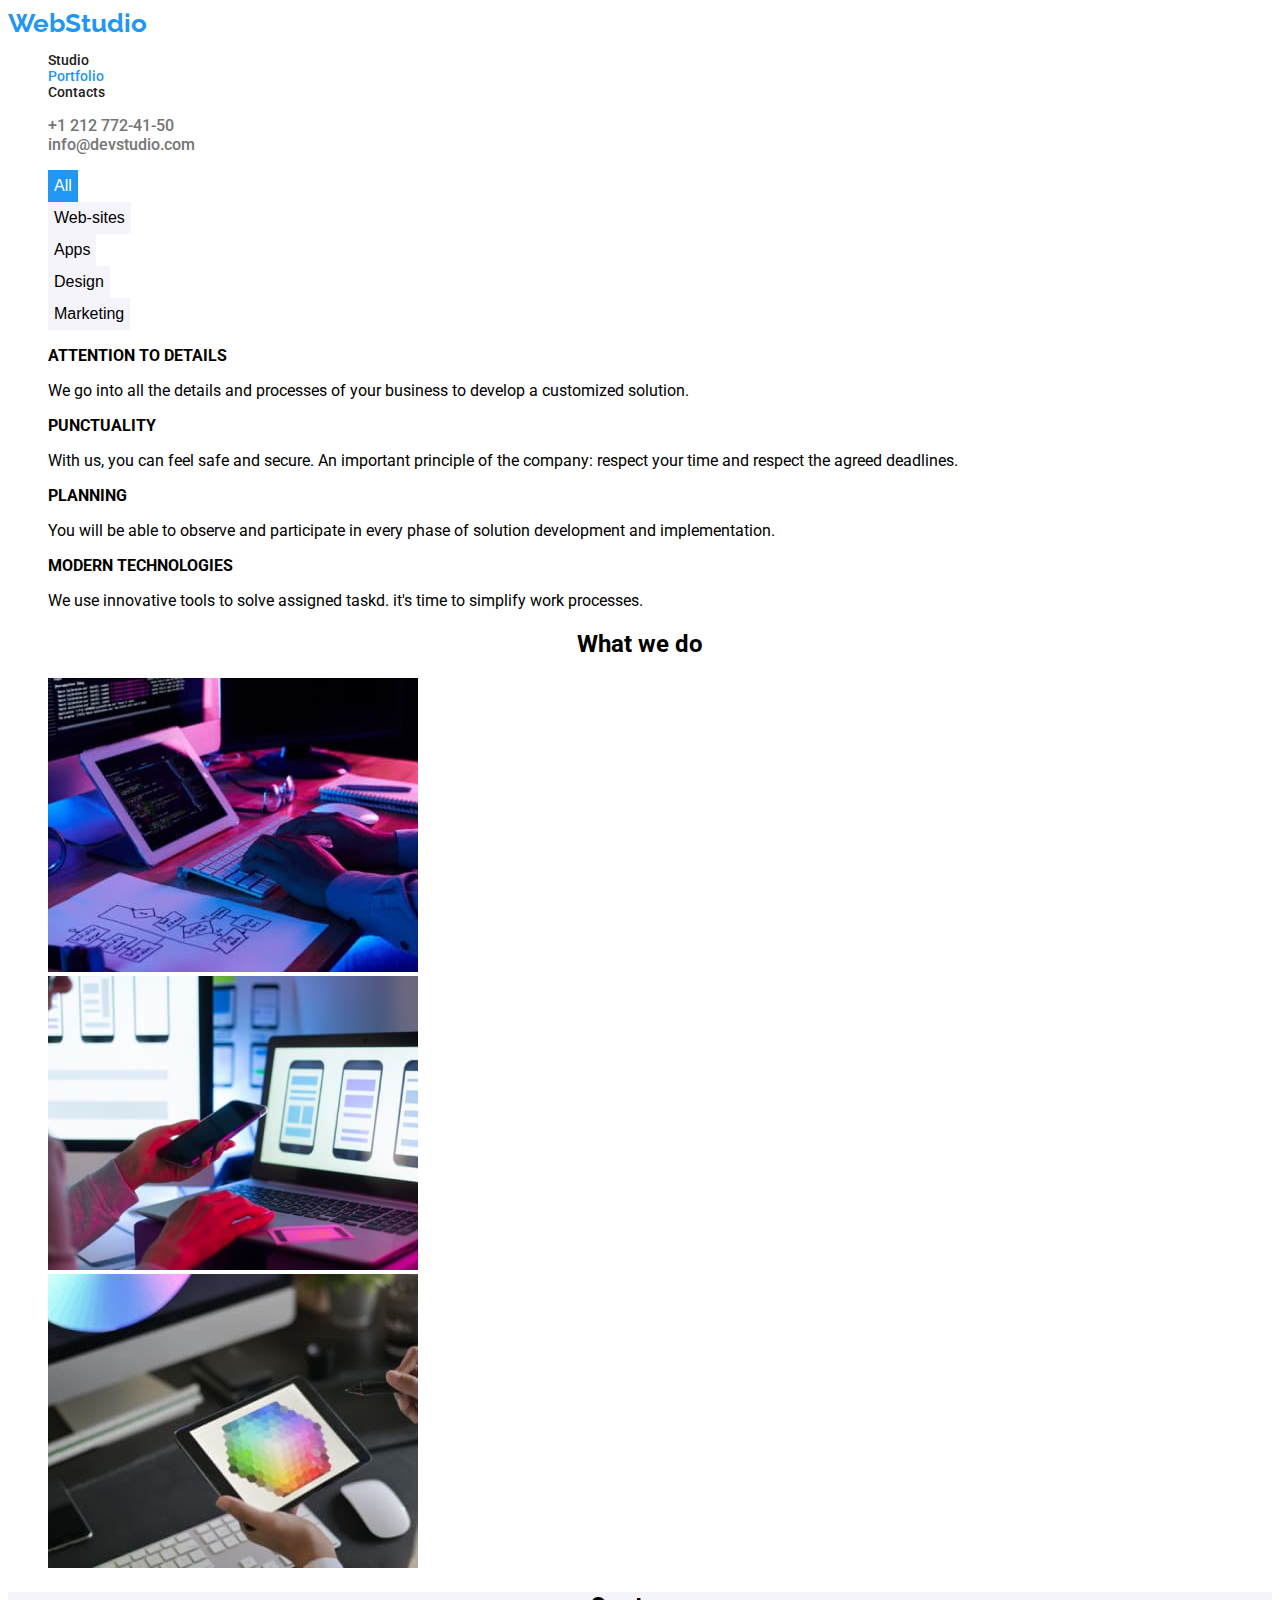
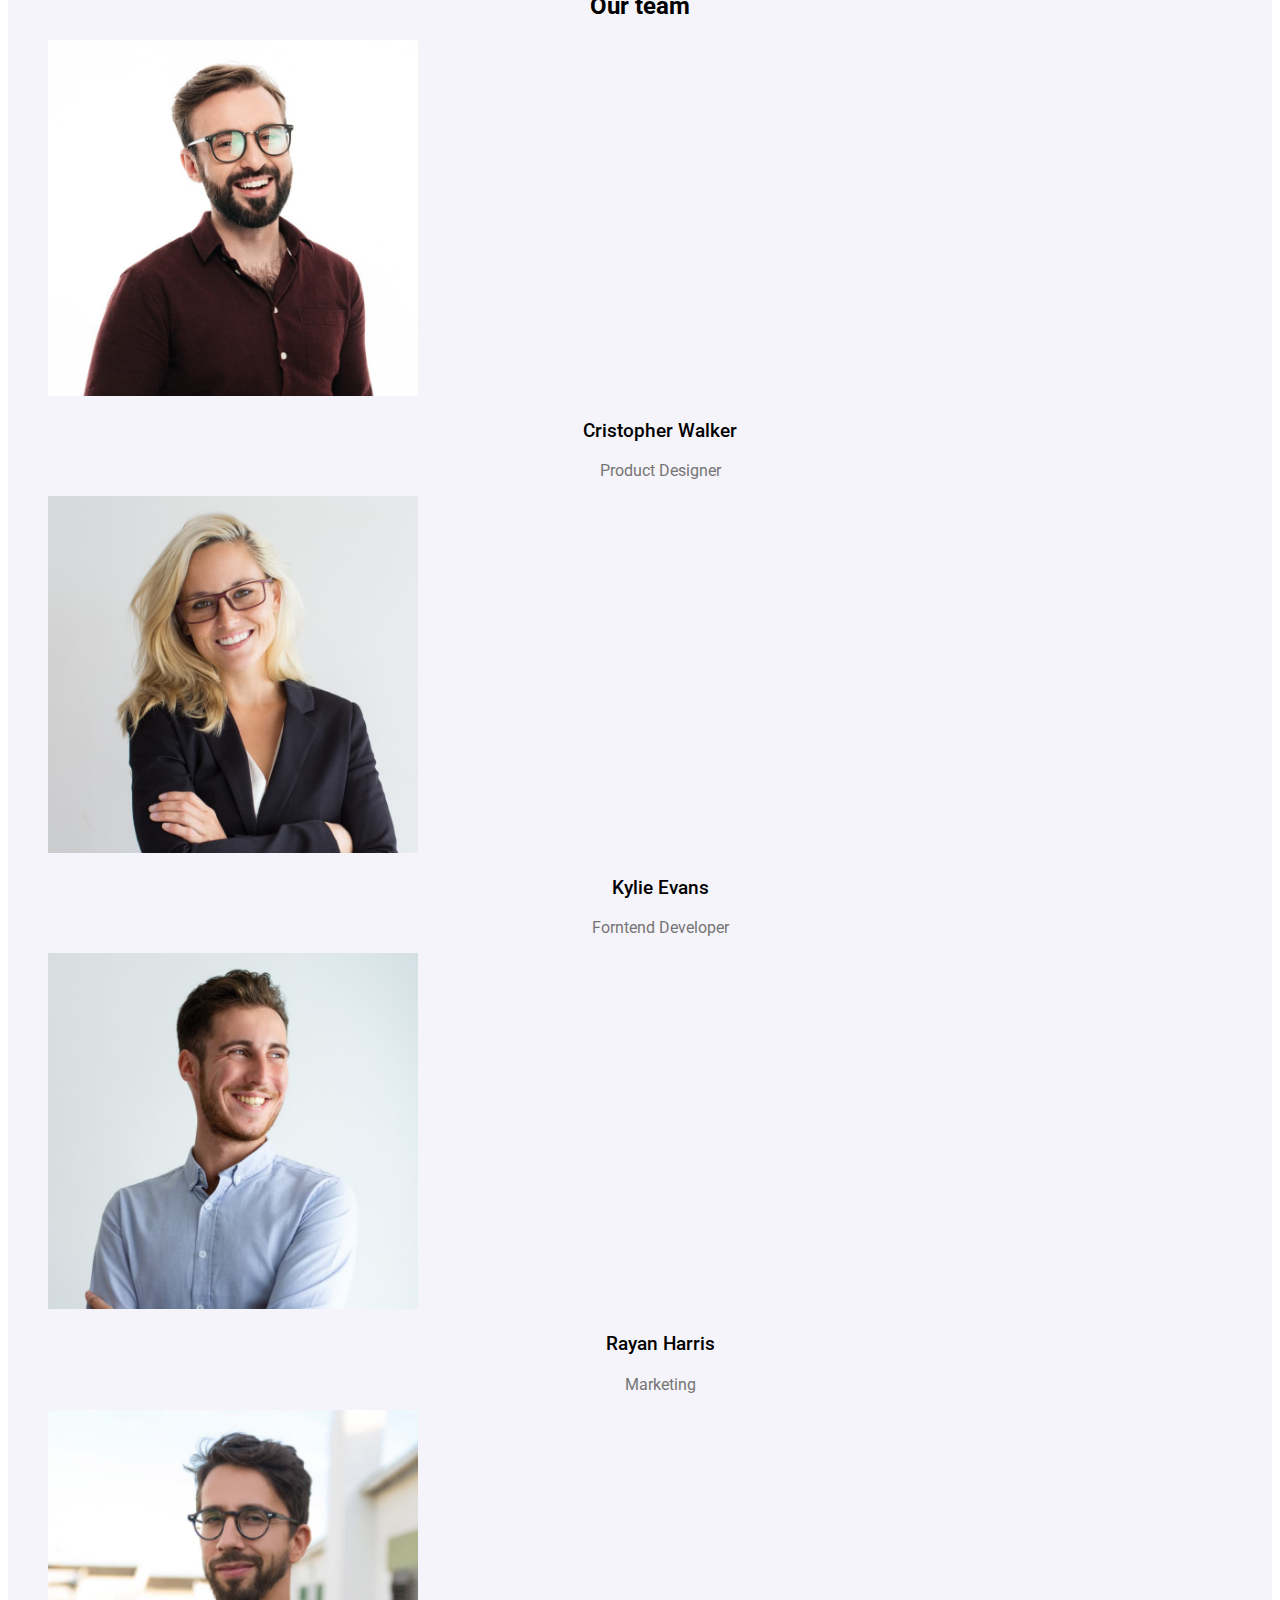
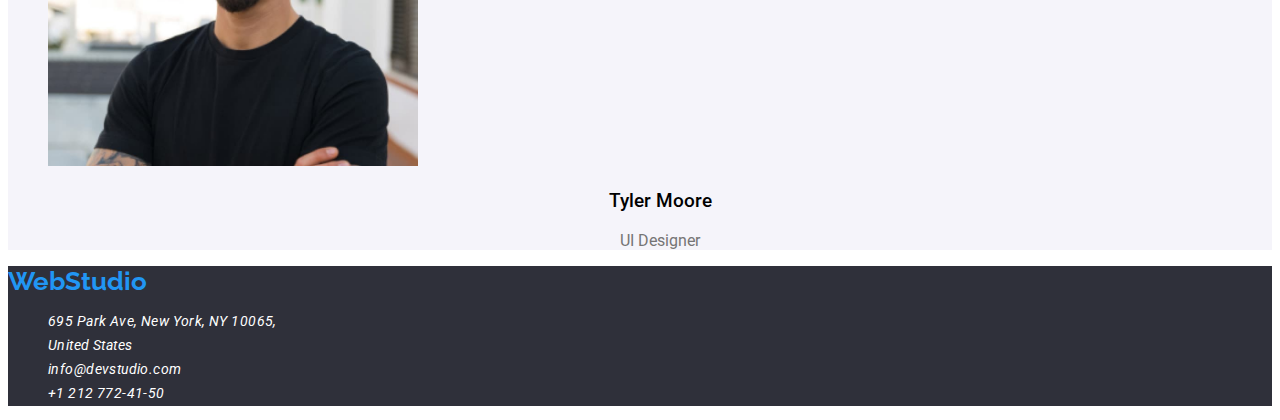
==== portfolio.html @ d8937abc "css updates" ====
<!DOCTYPE html>
<html lang="en">
  <head>
    <meta charset="UTF-8" />
    <meta http-equiv="X-UA-Compatible" content="IE=edge" />
    <meta name="viewport" content="width=device-width, initial-scale=1.0" />
    <meta name="description" content="Module1- HomeWork 1- WebStudio" />
    <link href="https://fonts.googleapis.com/css2?family=Roboto:wght@400;500;700;900&display=swap" rel="stylesheet">
    <link href="https://fonts.googleapis.com/css2?family=Raleway:wght@700&display=swap" rel="stylesheet">
    <link href="./css//styles.css" rel="stylesheet">
    <title>WebStudio - Portfolio</title>
  </head>
  <body>
    <!-- Page header -->
    <header class="header">
      <a href="/" class="logo">WebStudio</a>

      <nav class="navbar">
        <!-- Navigation to other pages -->
        <ul class="nav-list">
          <li class="list-item"><a href="/" class="link ">Studio</a></li>
          <li class="list-item"><a href="/portfolio.html" class="link active" target="_blank">Portfolio</a></li>
          <li class="list-item"><a href="/Contacts" class="link" target="_blank" >Contacts</a></li>
        </ul>
      </nav>
      <ul class="contact-list">
        <li>
          <!-- Link to phone number -->
          <a href="tel:+12127724150">+1 212 772-41-50</a>
        </li>

        <li>
          <!-- Link to email address  -->
          <a href="mailto:info@devstudio.com">info@devstudio.com</a>
        </li>
      </ul>
    </header>
    <div class="portfolio-filter ">
      <ul>
      <li>
      <button type="button" class="btn active">All</button>
      </li>
      <li>
        <button type="button" class="btn ">Web-sites</button>
        </li>
      <li>
        <button type="button" class="btn ">Apps</button>
        </li>
      <li>
        <button type="button" class="btn ">Design</button>
        </li>
      <li>
        <button type="button" class="btn ">Marketing</button>
        </li>
      </ul>
    </div>
    <section >
      <ul>
        <li>
          <b>ATTENTION TO DETAILS</b>
          <p>
            We go into all the details and processes of your business to develop
            a customized solution.
          </p>
        </li>
        <li>
          <b>PUNCTUALITY</b>
          <p>
            With us, you can feel safe and secure. An important principle of the
            company: respect your time and respect the agreed deadlines.
          </p>
        </li>
        <li>
          <b>PLANNING</b>
          <p>
            You will be able to observe and participate in every phase of
            solution development and implementation.
          </p>
        </li>
        <li>
          <b>MODERN TECHNOLOGIES</b>
          <p>
            We use innovative tools to solve assigned taskd. it's time to
            simplify work processes.
          </p>
        </li>
      </ul>
    </section>
    <section class="about">
      <h2>What we do</h2>
      <ul>
        <li>
          <img
            src="images/about/about3.jpg"
            alt="Typing on a keyboard"
            width="370"
          />
        </li>
        <li>
          <img
            src="images/about/about1.jpg"
            alt="Typing on a keyboard and holding a phone"
            width="370"
          />
        </li>
        <li>
          <img
            src="images/about/about2.jpg"
            alt="holding an ipad and picking color "
            width="370"
          />
        </li>
      </ul>
    </section>
    <section class="about team">
      <h2>Our team</h2>
      <ul>
        <li>
          <a href="#">
            <img
              src="images/team/team3.jpg"
              alt="Team member male"
              width="370"
            />
          </a>
          <div class="team-info">
            <p class="name">Cristopher Walker</p>
            <p class="job">Product Designer</p>
          </div>
          
        </li>
        <li>
          <a href="#">
            <img
              src="images/team/team1.jpg"
              alt="Team member Female"
              width="370"
            />
          </a>
          <div class="team-info">
            <p class="name">Kylie Evans</p>
            <p class="job">Forntend Developer</p>
          </div>
        </li>
        <li>
          <a href="#">
            <img
              src="images/team/team4.jpg"
              alt="Team member Male"
              width="370"
            />
          </a>
          <div class="team-info">
            <p class="name">Rayan Harris</p>
            <p class="job">Marketing</p>
          </div>
        </li>
        <li>
          <a href="#">
            <img
              src="images/team/team2.jpg"
              alt="Team member Male"
              width="370"
            />
          </a>
          <div class="team-info">
            <p class="name">Tyler Moore</p>
            <p class="job">UI Designer</p>
          </div>
        </li>
      </ul>
    </section>
    <!-- Page footer -->
    <footer class="footer">
      <a href="/" class="logo"> WebStudio</a>
      <address class="address">
        <ul>
          <li>
            <a href="#">
              695 Park Ave, New York, NY 10065, <br />
              United States <br
            /></a>
          </li>
          <li>
            <a href="mailto:info@devstudio.com">info@devstudio.com</a>
          </li>
          <li>
            <a href="tel:+12127724150">+1 212 772-41-50</a>
          </li>
        </ul>
      </address>
    </footer>
  </body>
</html>
---- css/styles.css ----
/* Variables  */
:root {
  --brand-color: #2196f3;
  --brand-background-color: #2f303a;
  --brand-background-sub-color: #f5f4fa;
  --brand-text-color: #212121;
  --brand-sub-color: #757575;
}
/* Body Css */
body {
  font-family: "Roboto", sans-serif;
}
a {
  text-decoration: none;
  color: inherit;
}
ul {
  list-style-type: none;
}
/* Header Css */
.nav-list {
  font-weight: 500;
  font-size: 14px;
  line-height: 16px;
  color: var(--brand-text-color);
}

.list-item .link.active {
  color: var(--brand-color);
}
.contact-list {
  font-weight: 500;
  color: var(--brand-sub-color);
}
a:hover,
a:focus {
  color: var(--brand-color);
}
button:hover,
button:focus {
  color: var(--brand-background-color);
}
/* Buttons Css */
button {
  cursor: pointer;
  border: none;
}

.logo {
  font-family: "Raleway";
  font-weight: 700;
  font-size: 26px;
  color: var(--brand-color);
}

/* Introduction Css */
.introduction {
  background-color: var(--brand-background-color);
}
.title {
  font-weight: 900;
  font-size: 44px;
  line-height: 136%;
  text-align: center;
  letter-spacing: 0.06em;
  text-transform: uppercase;
  color: #ffffff;
}
.btn {
  font-size: 16px;
  line-height: 30px;
}
.btn-primary {
  /* border-color: var(--brand-color); */
  background: var(--brand-color);
  color: #ffffff;
  font-weight: 700;
}
.btn.active{
    background-color: var(--brand-color);
    color: #ffffff;
}

/* About css */
.about h2,
.about .team-info {
  text-align: center;
}

.team-info .name {
  font-weight: 500;
  font-size: 1.2em;
}
.team-info .job {
  color: var(--brand-sub-color);
}
.team {
  background-color: var(--brand-background-sub-color);
}

/* Portfolio Css */
.portfolio-filter button{
background-color: var(--brand-background-sub-color);
}
/* Footer Css */
.footer {
  background-color: var(--brand-background-color);
}
.address {
  color: #ffffff;
}
.address ul {
  font-size: 14px;
  line-height: 171%;
  /* or 171% */
  letter-spacing: 0.03em;
}
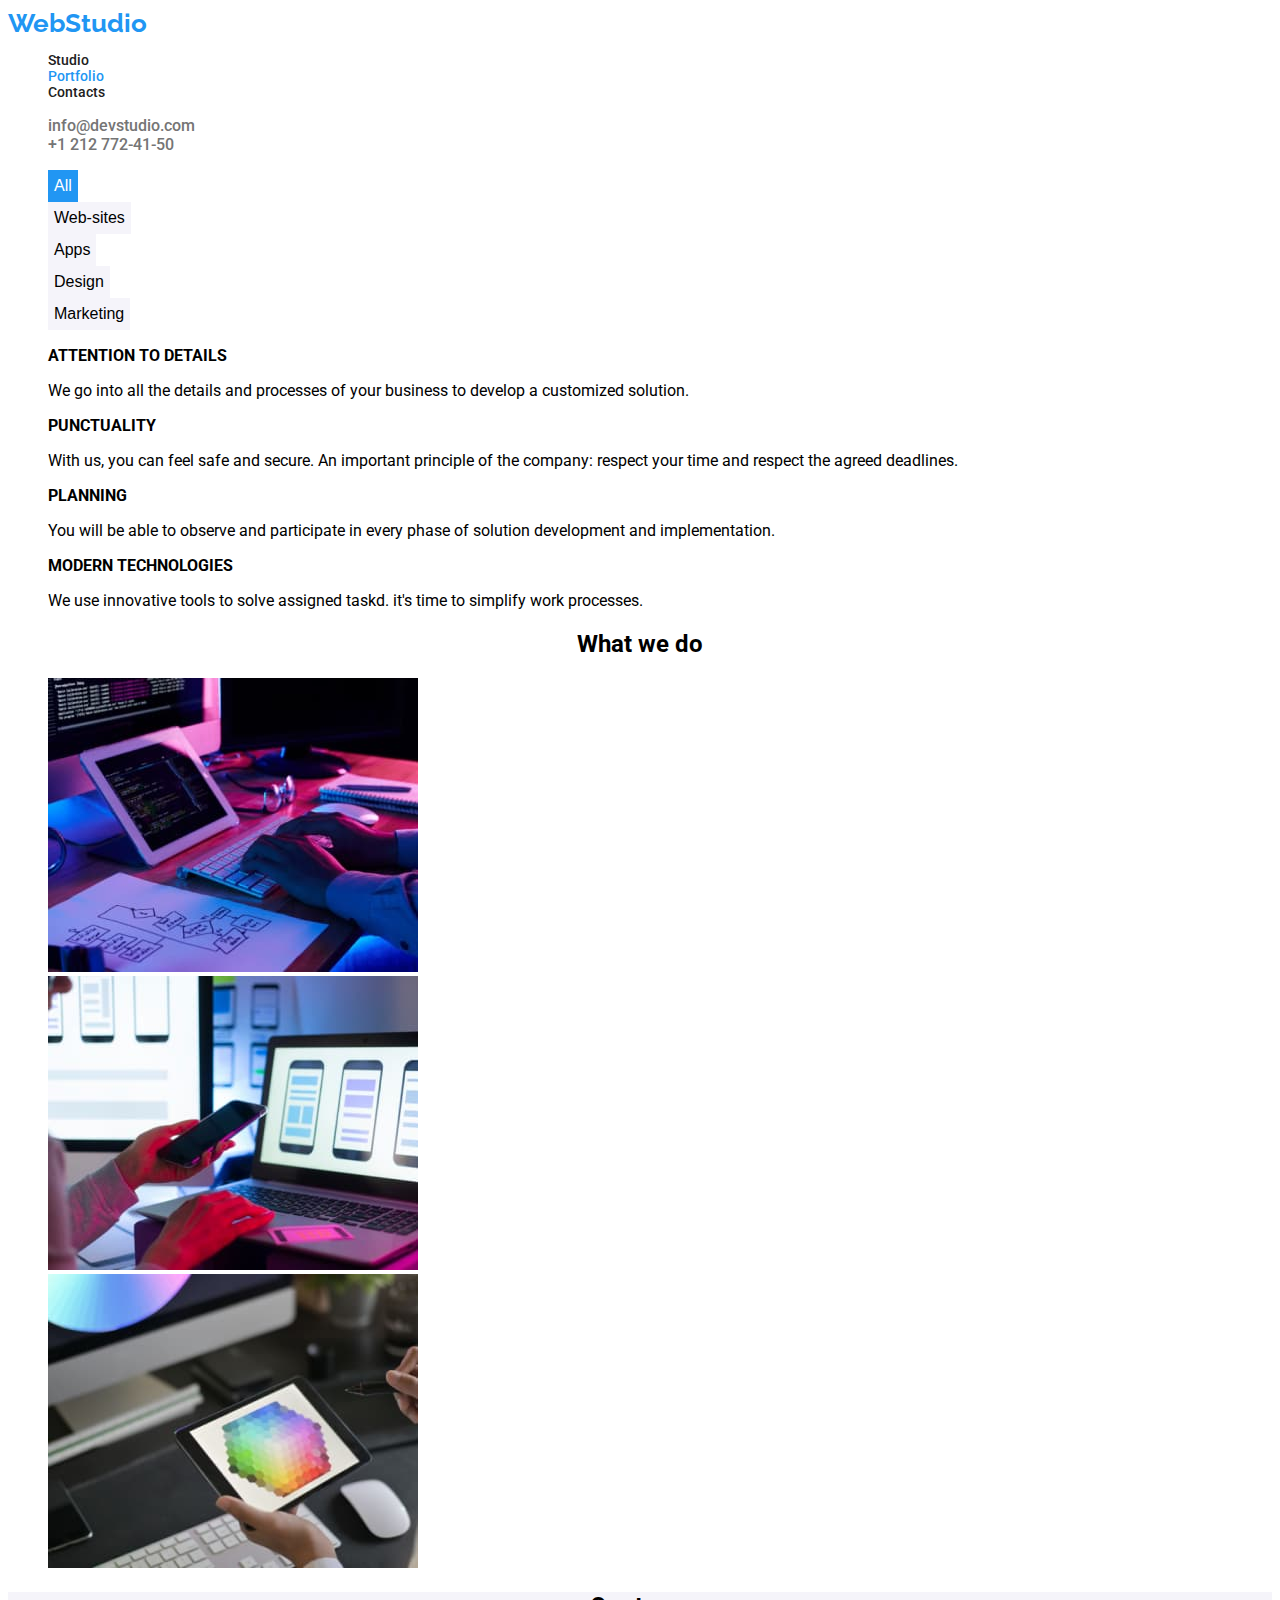
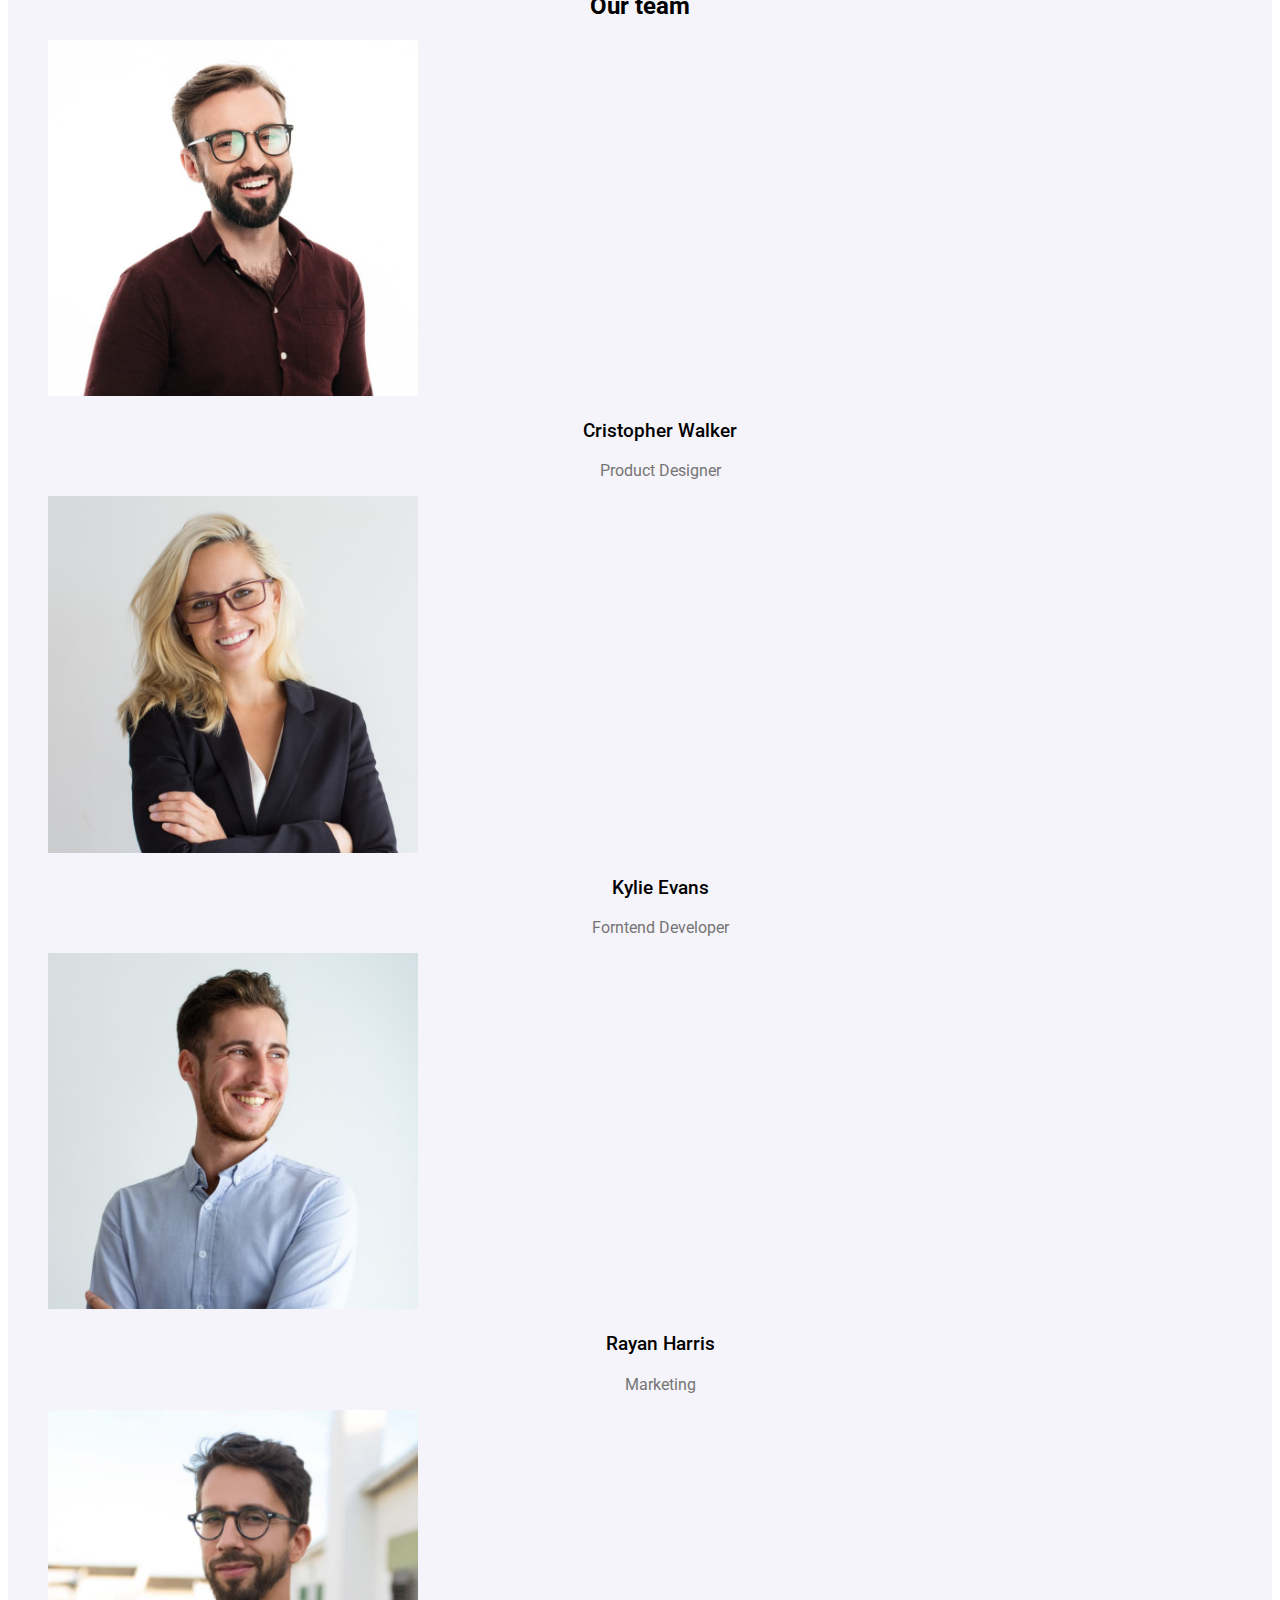
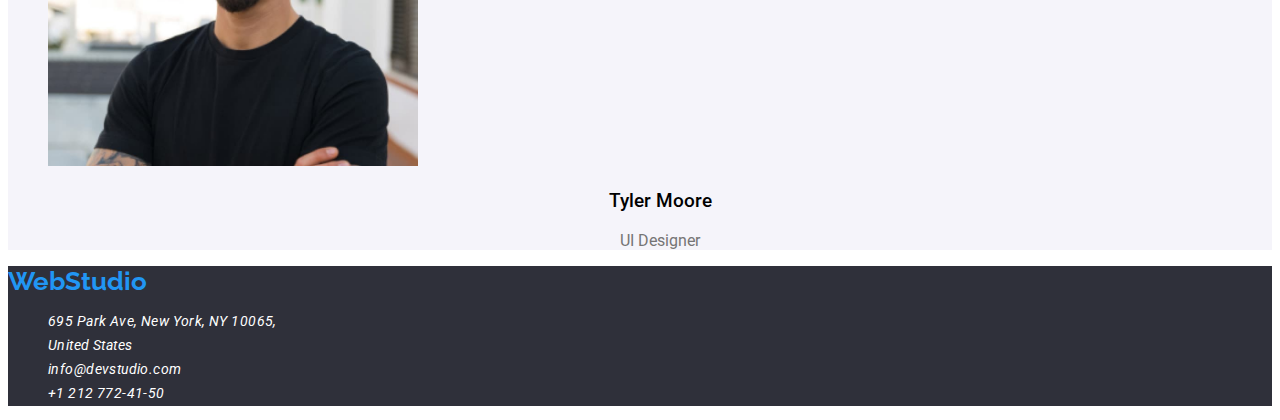
==== commit 662ff9a6: "styling" ====
--- a/portfolio.html
+++ b/portfolio.html
@@ -13,28 +13,31 @@
   <body>
     <!-- Page header -->
     <header class="header">
-      <a href="/" class="logo">WebStudio</a>
 
       <nav class="navbar">
         <!-- Navigation to other pages -->
+      <a href="./index.html" class="logo">WebStudio</a>
+
         <ul class="nav-list">
-          <li class="list-item"><a href="/" class="link ">Studio</a></li>
+          <li class="list-item"><a href="#" class="link ">Studio</a></li>
           <li class="list-item"><a href="/portfolio.html" class="link active" target="_blank">Portfolio</a></li>
-          <li class="list-item"><a href="/Contacts" class="link" target="_blank" >Contacts</a></li>
+          <li class="list-item"><a href="#" class="link" target="_blank" >Contacts</a></li>
         </ul>
       </nav>
       <ul class="contact-list">
+       
+        <li>
+          <!-- Link to email address  -->
+          <a href="mailto:info@devstudio.com">info@devstudio.com</a>
+        </li>
         <li>
           <!-- Link to phone number -->
           <a href="tel:+12127724150">+1 212 772-41-50</a>
         </li>
 
-        <li>
-          <!-- Link to email address  -->
-          <a href="mailto:info@devstudio.com">info@devstudio.com</a>
-        </li>
       </ul>
     </header>
+    <main>
     <div class="portfolio-filter ">
       <ul>
       <li>
@@ -170,6 +173,7 @@
         </li>
       </ul>
     </section>
+  </main>
     <!-- Page footer -->
     <footer class="footer">
       <a href="/" class="logo"> WebStudio</a>
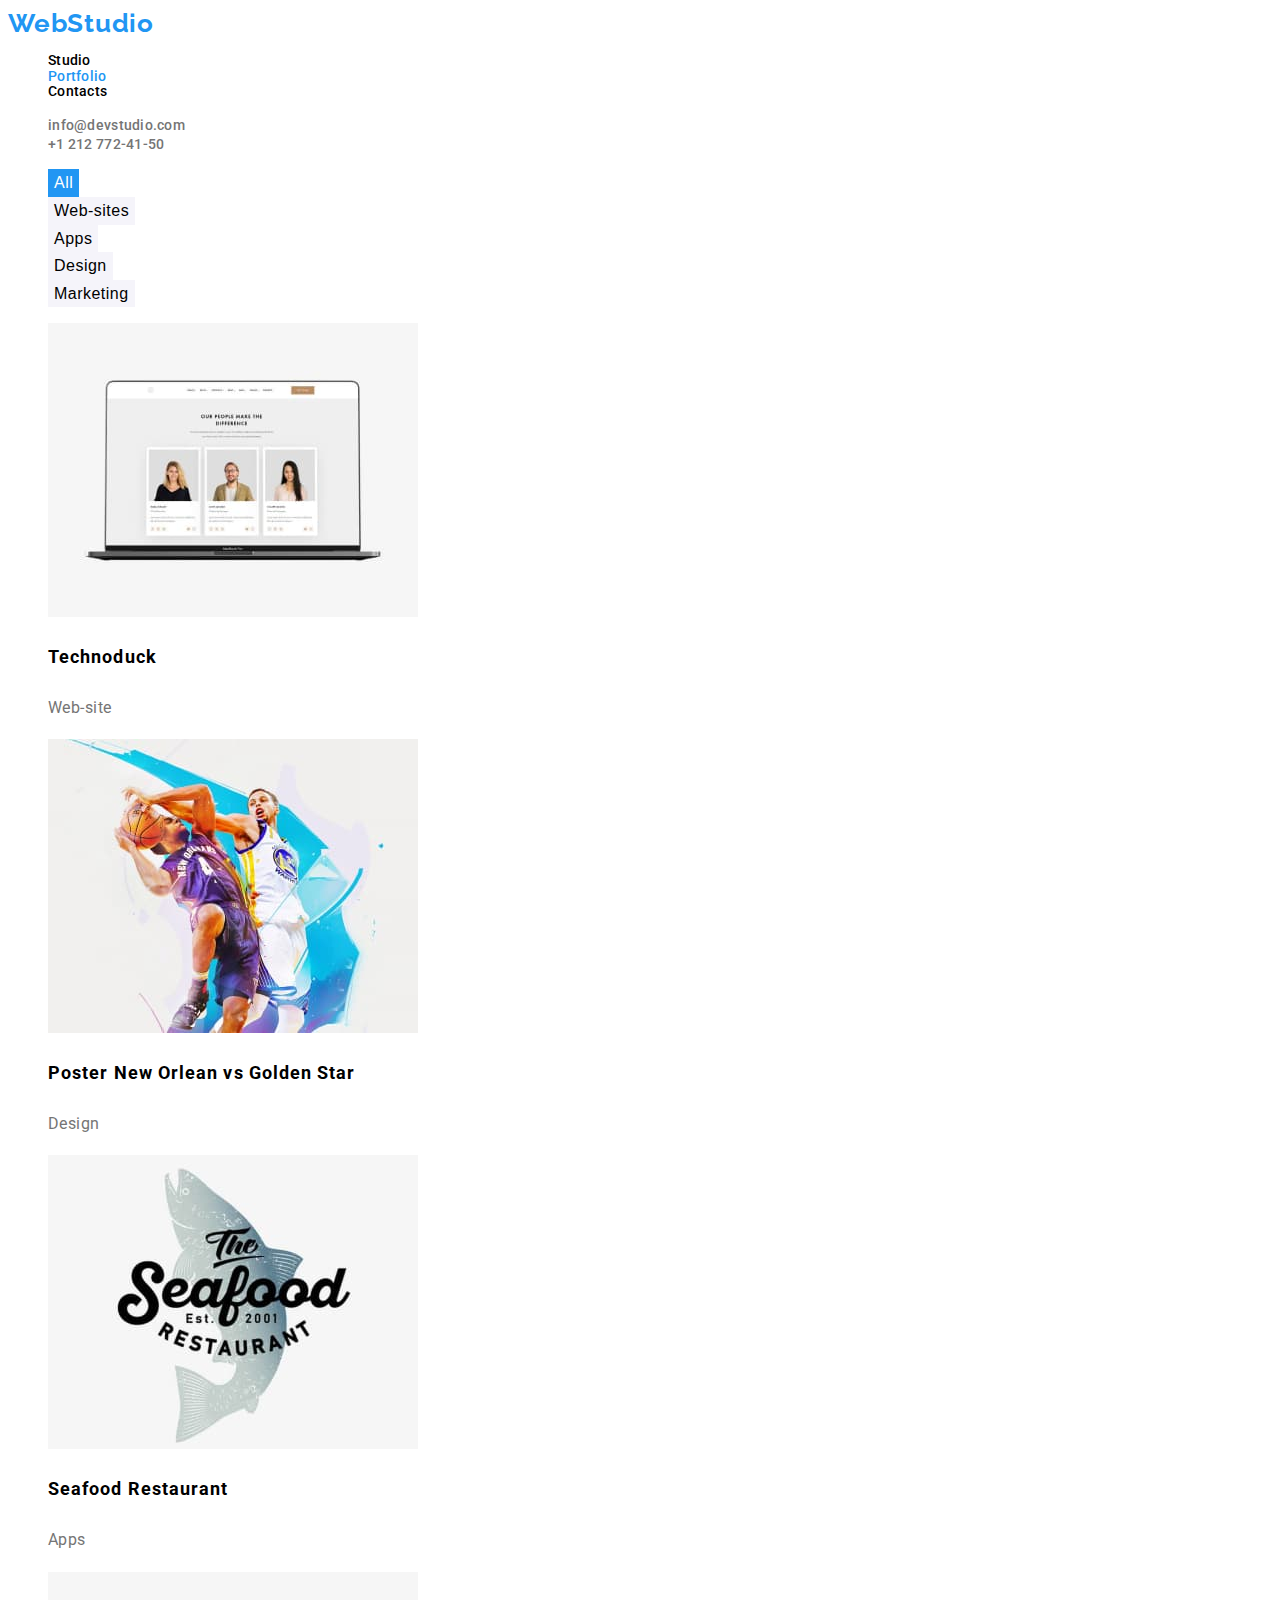
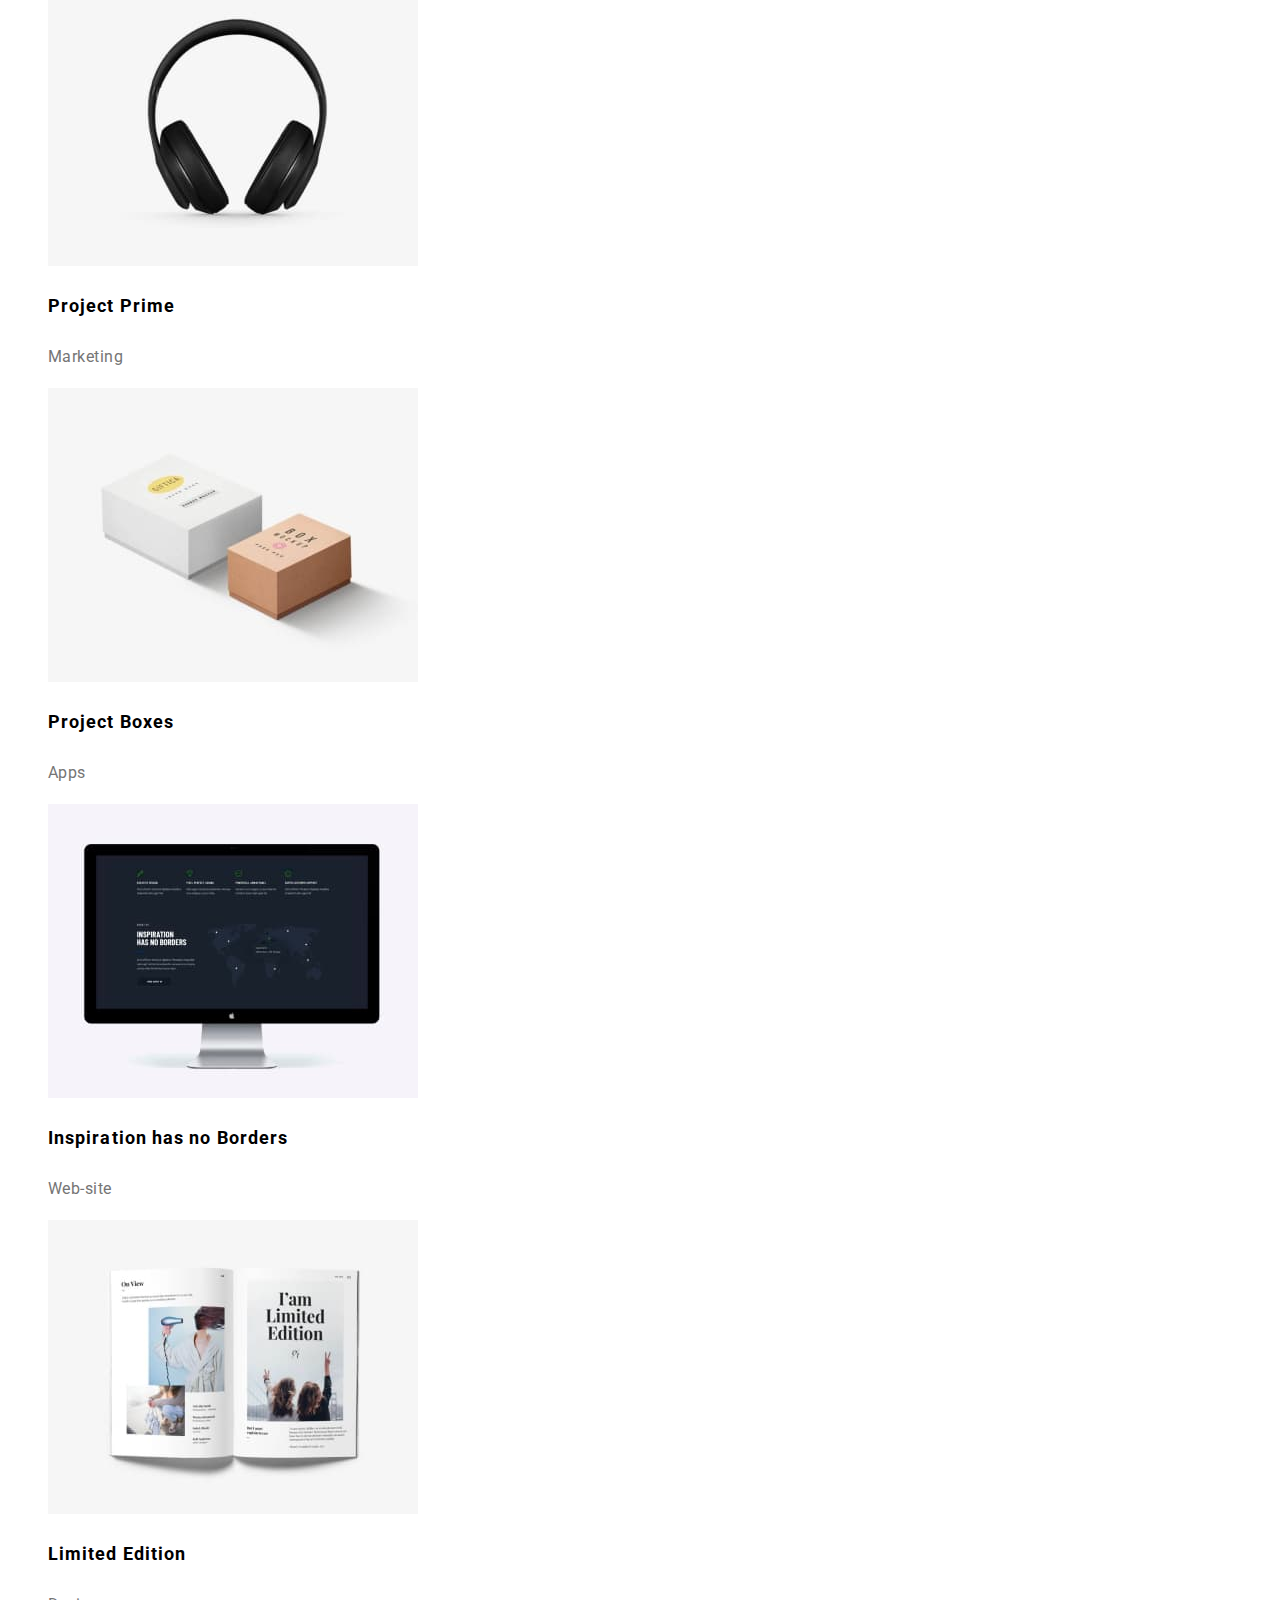
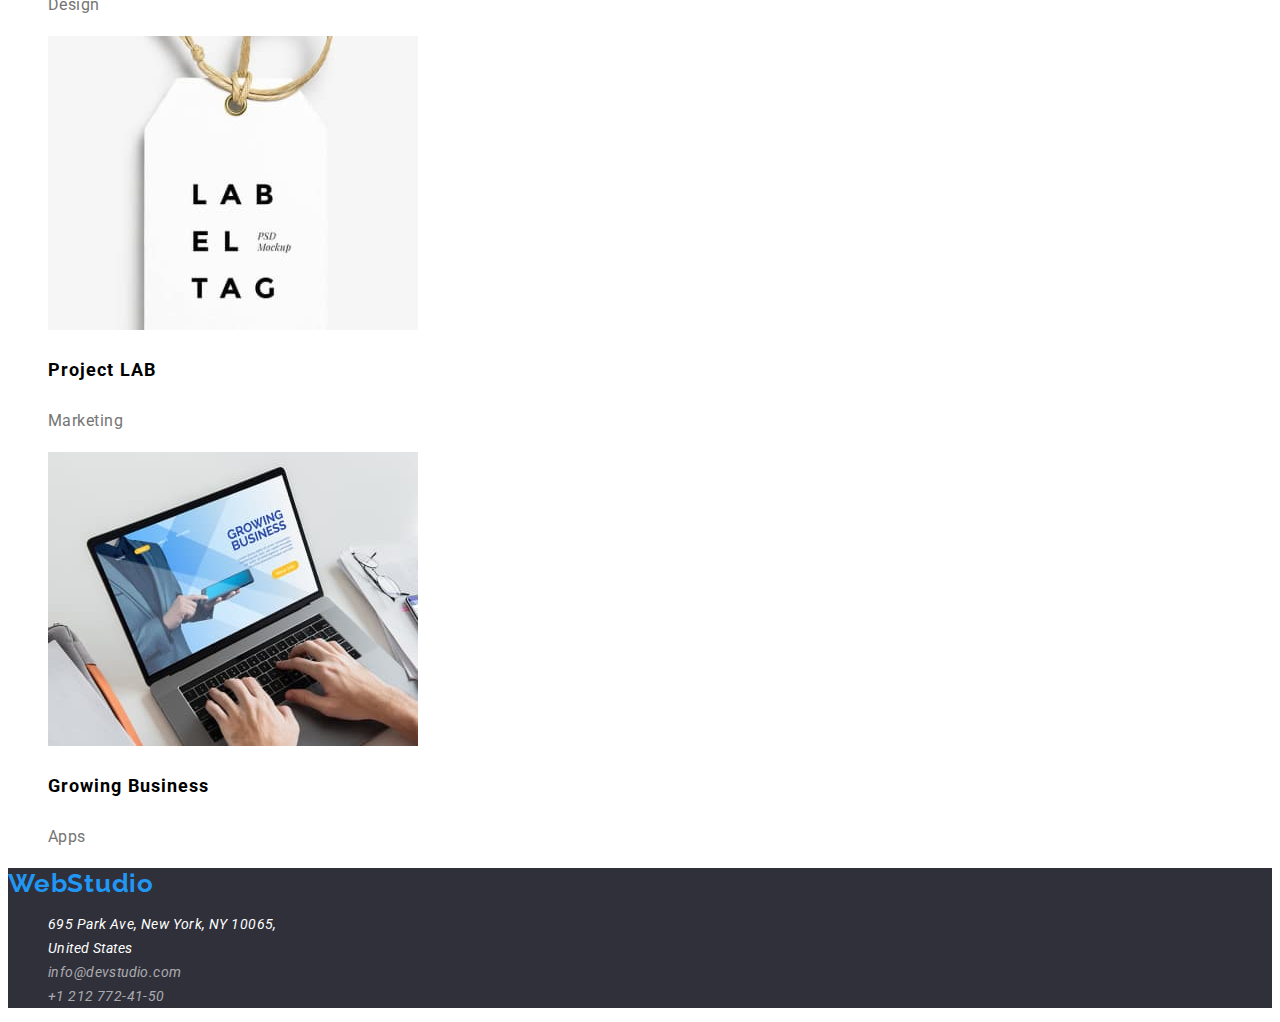
==== commit b3b3cecc: "styling finished" ====
--- a/portfolio.html
+++ b/portfolio.html
@@ -19,8 +19,8 @@
       <a href="./index.html" class="logo">WebStudio</a>
 
         <ul class="nav-list">
-          <li class="list-item"><a href="#" class="link ">Studio</a></li>
-          <li class="list-item"><a href="/portfolio.html" class="link active" target="_blank">Portfolio</a></li>
+          <li class="list-item"><a href="./index.html" class="link ">Studio</a></li>
+          <li class="list-item"><a href="./portfolio.html" class="link active" target="_blank">Portfolio</a></li>
           <li class="list-item"><a href="#" class="link" target="_blank" >Contacts</a></li>
         </ul>
       </nav>
@@ -28,11 +28,11 @@
        
         <li>
           <!-- Link to email address  -->
-          <a href="mailto:info@devstudio.com">info@devstudio.com</a>
+          <a href="mailto:info@devstudio.com" class="link">info@devstudio.com</a>
         </li>
         <li>
           <!-- Link to phone number -->
-          <a href="tel:+12127724150">+1 212 772-41-50</a>
+          <a href="tel:+12127724150" class="link">+1 212 772-41-50</a>
         </li>
 
       </ul>
@@ -57,118 +57,120 @@
         </li>
       </ul>
     </div>
-    <section >
-      <ul>
-        <li>
-          <b>ATTENTION TO DETAILS</b>
-          <p>
-            We go into all the details and processes of your business to develop
-            a customized solution.
-          </p>
-        </li>
-        <li>
-          <b>PUNCTUALITY</b>
-          <p>
-            With us, you can feel safe and secure. An important principle of the
-            company: respect your time and respect the agreed deadlines.
-          </p>
-        </li>
-        <li>
-          <b>PLANNING</b>
-          <p>
-            You will be able to observe and participate in every phase of
-            solution development and implementation.
-          </p>
-        </li>
-        <li>
-          <b>MODERN TECHNOLOGIES</b>
-          <p>
-            We use innovative tools to solve assigned taskd. it's time to
-            simplify work processes.
-          </p>
-        </li>
-      </ul>
     </section>
-    <section class="about">
-      <h2>What we do</h2>
-      <ul>
-        <li>
-          <img
-            src="images/about/about3.jpg"
-            alt="Typing on a keyboard"
-            width="370"
-          />
-        </li>
-        <li>
-          <img
-            src="images/about/about1.jpg"
-            alt="Typing on a keyboard and holding a phone"
-            width="370"
-          />
-        </li>
-        <li>
-          <img
-            src="images/about/about2.jpg"
-            alt="holding an ipad and picking color "
-            width="370"
-          />
-        </li>
-      </ul>
-    </section>
-    <section class="about team">
-      <h2>Our team</h2>
-      <ul>
+    <section class="portfolio ">
+      <ul class="portfolio-list">
+        <li class="portfolio-item">
+            <img
+              src="images/portfolio/portfolio-1.jpg"
+              alt="portfolio Technoduck-website picture"
+              width="370"
+              height="294"
+            />
+          <div class="info">
+            <h3 class="name">Technoduck </h3>
+            <p class="category">Web-site </p>
+          </div>
+          
+        </li>
         <li>
           <a href="#">
             <img
-              src="images/team/team3.jpg"
-              alt="Team member male"
-              width="370"
+              src="images/portfolio/portfolio-2.jpg"
+              alt="portfolio poster picture"
+              width="370"
+              height="294"
             />
           </a>
-          <div class="team-info">
-            <p class="name">Cristopher Walker</p>
-            <p class="job">Product Designer</p>
-          </div>
-          
+          <div class="info">
+            <h3 class="name">Poster New Orlean vs Golden Star </h3>
+            <p class="category">Design </p>
+          </div>
         </li>
         <li>
           <a href="#">
             <img
-              src="images/team/team1.jpg"
-              alt="Team member Female"
-              width="370"
+              src="images/portfolio/portfolio-3.jpg"
+              alt="portfolio seafood Restaurant picture"
+              width="370"
+              height="294"
             />
           </a>
-          <div class="team-info">
-            <p class="name">Kylie Evans</p>
-            <p class="job">Forntend Developer</p>
-          </div>
-        </li>
-        <li>
-          <a href="#">
-            <img
-              src="images/team/team4.jpg"
-              alt="Team member Male"
-              width="370"
-            />
-          </a>
-          <div class="team-info">
-            <p class="name">Rayan Harris</p>
-            <p class="job">Marketing</p>
-          </div>
-        </li>
-        <li>
-          <a href="#">
-            <img
-              src="images/team/team2.jpg"
-              alt="Team member Male"
-              width="370"
-            />
-          </a>
-          <div class="team-info">
-            <p class="name">Tyler Moore</p>
-            <p class="job">UI Designer</p>
+          <div class="info">
+            <h3 class="name">Seafood Restaurant  </h3>
+            <p class="category">Apps</p>
+          </div>
+        </li>
+        <li>
+            <img
+              src="images/portfolio/portfolio-4.jpg"
+              alt="portfolio Marketing project"
+              width="370"
+              height="294"
+            />
+          <div class="info">
+            <h3 class="name">Project Prime </h3>
+            <p class="category">Marketing </p>
+          </div>
+        </li>
+        <li>
+            <img
+              src="images/portfolio/portfolio-5.jpg"
+              alt="portfolio Project Boxes"
+              width="370"
+              height="294"
+            />
+          <div class="info">
+            <h3 class="name">Project Boxes</h3>
+            <p class="category">Apps </p>
+          </div>
+        </li>
+        <li>
+            <img
+              src="images/portfolio/portfolio-6.jpg"
+              alt="portfolio Web-site picture"
+              width="370"
+              height="294"
+            />
+          <div class="info">
+            <h3 class="name">Inspiration has no Borders</h3>
+            <p class="category">Web-site</p>
+          </div>
+        </li>
+        <li>
+            <img
+              src="images/portfolio/portfolio-7.jpg"
+              alt="portfolio Design picture  "
+              width="370"
+              height="294"
+            />
+          <div class="info">
+            <h3 class="name">Limited Edition</h3>
+            <p class="category">Design</p>
+          </div>
+        </li>
+        <li>
+            <img
+              src="images/portfolio/portfolio-8.jpg"
+              alt="portfolio Marketing picture"
+              width="370"
+              height="294"
+            />
+          <div class="info">
+            <h3 class="name">Project LAB</h3>
+            <p class="category">Marketing</p>
+          </div>
+        </li>
+        <li>
+            <img
+              src="images/portfolio/portfolio-9.jpg"
+              alt="portfolio Apps picture"
+              width="370"
+              height="294"
+            />
+          <div class="info">
+            <h3 class="name">Growing Business</h3>
+            <p class="category">Apps </p>
           </div>
         </li>
       </ul>
@@ -176,7 +178,7 @@
   </main>
     <!-- Page footer -->
     <footer class="footer">
-      <a href="/" class="logo"> WebStudio</a>
+      <a href="./index.html" class="logo"> WebStudio</a>
       <address class="address">
         <ul>
           <li>
@@ -186,10 +188,10 @@
             /></a>
           </li>
           <li>
-            <a href="mailto:info@devstudio.com">info@devstudio.com</a>
+            <a href="mailto:info@devstudio.com" class="contact">info@devstudio.com</a>
           </li>
           <li>
-            <a href="tel:+12127724150">+1 212 772-41-50</a>
+            <a href="tel:+12127724150" class="contact">+1 212 772-41-50</a>
           </li>
         </ul>
       </address>
--- a/css/styles.css
+++ b/css/styles.css
@@ -5,10 +5,13 @@
   --brand-background-sub-color: #f5f4fa;
   --brand-text-color: #212121;
   --brand-sub-color: #757575;
+  --brand-white-color: #fff;
+  --font-fmily-brand: "Raleway", sans-serif;
+  --font-family-main: "Roboto", sans-serif;
 }
 /* Body Css */
 body {
-  font-family: "Roboto", sans-serif;
+  font-family: var(--font-family-main);
 }
 a {
   text-decoration: none;
@@ -21,36 +24,42 @@
 .nav-list {
   font-weight: 500;
   font-size: 14px;
-  line-height: 16px;
-  color: var(--brand-text-color);
+  line-height: 1.1;
+  letter-spacing: 0.02em;
 }
 
 .list-item .link.active {
   color: var(--brand-color);
 }
-.contact-list {
+.contact-list li a{
   font-weight: 500;
   color: var(--brand-sub-color);
-}
-a:hover,
-a:focus {
-  color: var(--brand-color);
-}
-button:hover,
+  font-size: 14px;
+  line-height: 1.1;
+  letter-spacing: 0.02em;
+}
+.link:hover,
+.link:focus {
+  color: var(--brand-color);
+}
+
+.btn:hover,
 button:focus {
   color: var(--brand-background-color);
 }
 /* Buttons Css */
-button {
+.btn {
   cursor: pointer;
   border: none;
 }
 
 .logo {
-  font-family: "Raleway";
+  font-family: var(--font-fmily-brand);
   font-weight: 700;
   font-size: 26px;
   color: var(--brand-color);
+  letter-spacing: 0.03em;
+  line-height: 1.2;
 }
 
 /* Introduction Css */
@@ -60,11 +69,11 @@
 .title {
   font-weight: 900;
   font-size: 44px;
-  line-height: 136%;
+  line-height: 1.4;
   text-align: center;
   letter-spacing: 0.06em;
   text-transform: uppercase;
-  color: #ffffff;
+  color: var(--brand-white-color);
 }
 .btn {
   font-size: 16px;
@@ -73,34 +82,102 @@
 .btn-primary {
   /* border-color: var(--brand-color); */
   background: var(--brand-color);
-  color: #ffffff;
-  font-weight: 700;
-}
-.btn.active{
-    background-color: var(--brand-color);
-    color: #ffffff;
-}
-
+  color: var(--brand-white-color);
+  box-shadow: 0px 4px 4px rgba(0, 0, 0, 0.15);
+  border-radius: 4px;
+  border-bottom-left-radius: 0;
+  font-weight: 700;
+  font-size: 16;
+  line-height: 1.88;
+  padding: 10px 20px 10px 20px;
+}
+.btn.btn-primary:hover {
+  color: var(--brand-text-color);
+}
+.btn.active {
+  background-color: var(--brand-color);
+  color: var(--brand-white-color);
+}
+.section .sction-sub-title{
+  font-weight: 700;
+  font-size: 14px;
+  line-height: 1.1;
+  letter-spacing: 0.03em;
+  text-transform: uppercase;
+}
+
+.section .description{
+ font-weight: 400;
+ font-size: 14px;
+ line-height: 1.7;
+ letter-spacing: 0.03em;
+ color: var(--brand-sub-color);
+}
 /* About css */
 .about h2,
 .about .team-info {
   text-align: center;
 }
+.section .section-title{
+  color: var(--brand-text-color);
+  font-weight: 700;
+  font-size: 36px;
+  line-height: 1.2;
+  letter-spacing: 0.03em;
+
+}
 
 .team-info .name {
   font-weight: 500;
-  font-size: 1.2em;
+  font-size: 16px;
+  line-height: 1.2;
+  text-align: center;
+  letter-spacing: 0.03em;
+
 }
 .team-info .job {
   color: var(--brand-sub-color);
+  font-weight: 400;
+  font-size: 16;
+  line-height: 1.2;
+  text-align: center;
+  letter-spacing: 0.03em;
+
 }
 .team {
   background-color: var(--brand-background-sub-color);
 }
 
 /* Portfolio Css */
-.portfolio-filter button{
-background-color: var(--brand-background-sub-color);
+.portfolio-filter .btn {
+  background-color: var(--brand-background-sub-color);
+  font-weight: 500;
+  font-size: 16px;
+  line-height: 1.6;
+  text-align: center;
+  letter-spacing: 0.03em;
+}
+.portfolio-filter .btn.btn.active {
+  background-color: var(--brand-color);
+}
+.btn:hover {
+  color: var(--brand-color);
+}
+.btn.btn.active:hover {
+  color: var(--brand-background-color);
+}
+.portfolio .info .name {
+  font-weight: 700;
+  font-size: 18px;
+  line-height: 2;
+  letter-spacing: 0.06em;
+}
+.portfolio .info .category {
+  font-weight: 400;
+  font-size: 16px;
+  line-height: 1.88;
+  letter-spacing: 0.03em;
+  color: var(--brand-sub-color);
 }
 /* Footer Css */
 .footer {
@@ -111,7 +188,14 @@
 }
 .address ul {
   font-size: 14px;
-  line-height: 171%;
-  /* or 171% */
-  letter-spacing: 0.03em;
-}
+  font-weight: 400;
+  line-height: 1.7;
+  letter-spacing: 0.03em;
+}
+.address .contact{
+  color: rgba(255, 255, 255, 0.6);
+
+}
+.contact.link:hover{
+  color: var(--brand-color);
+}
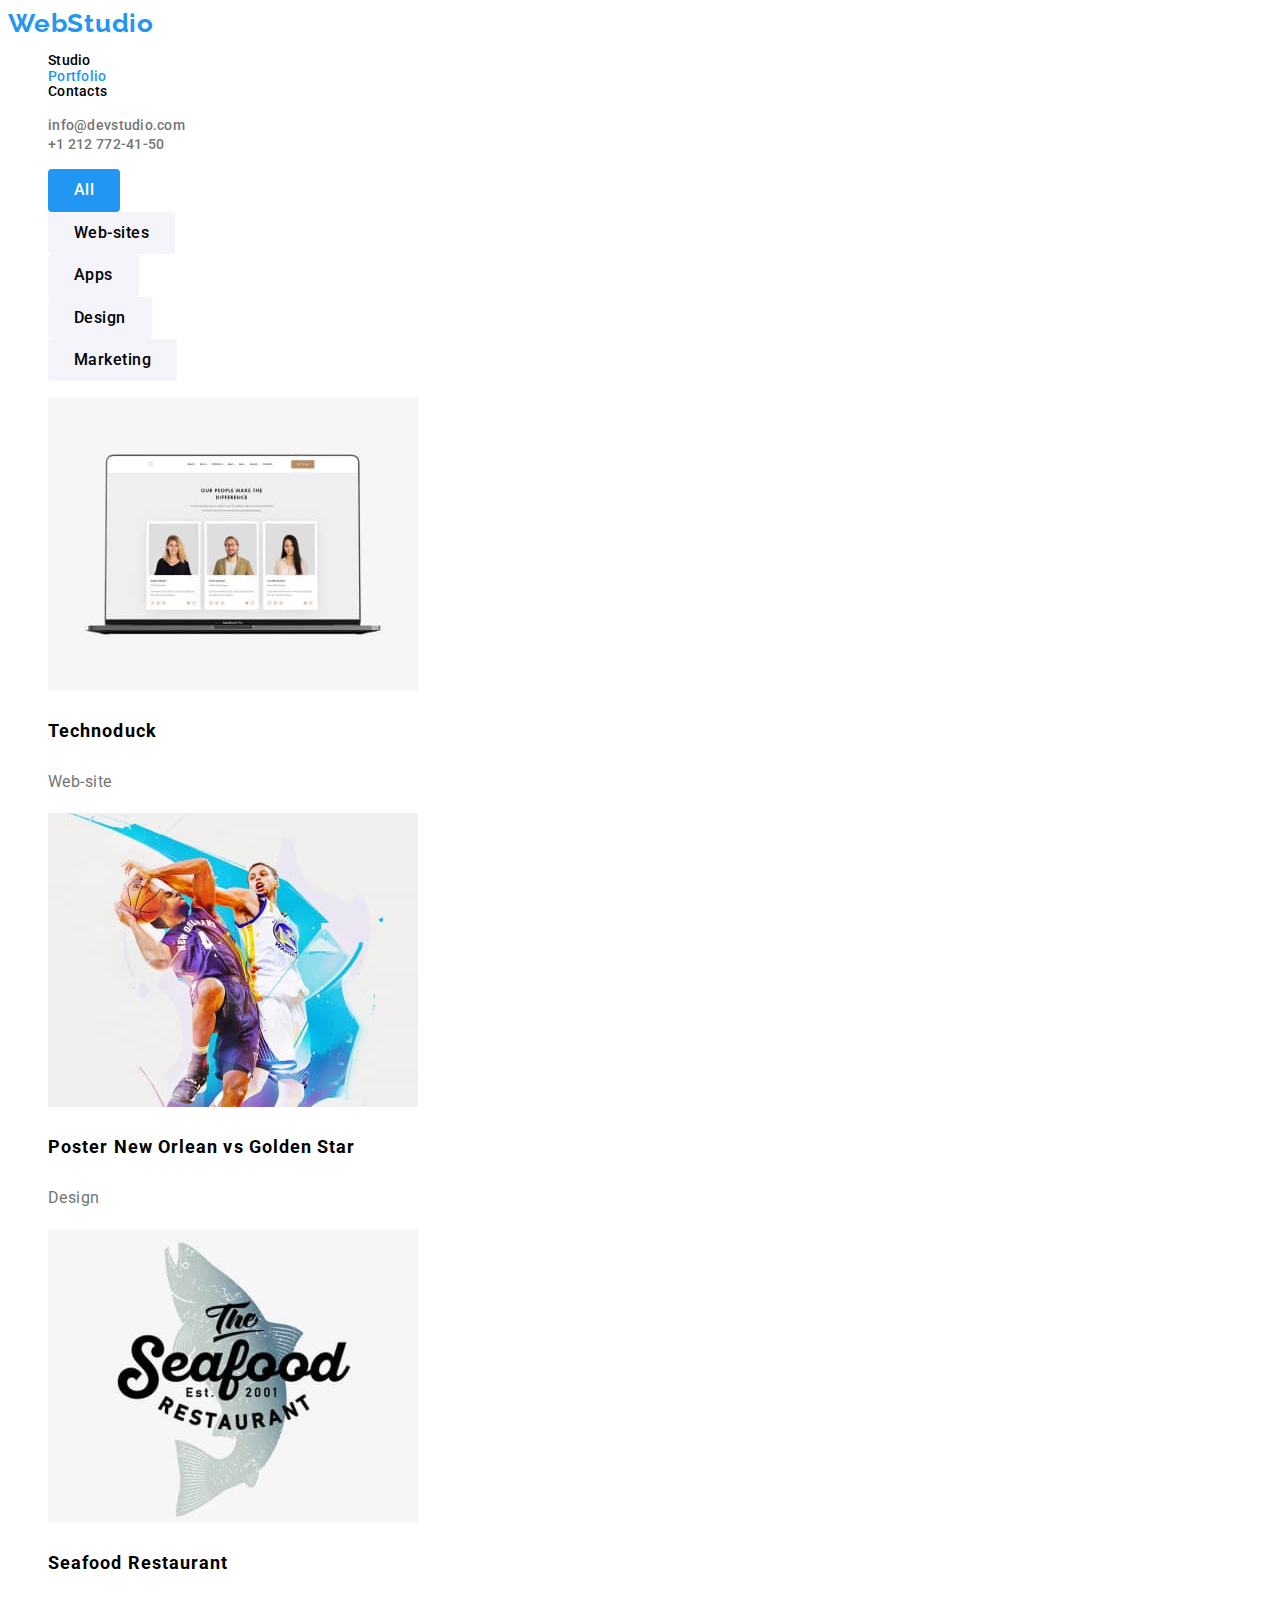
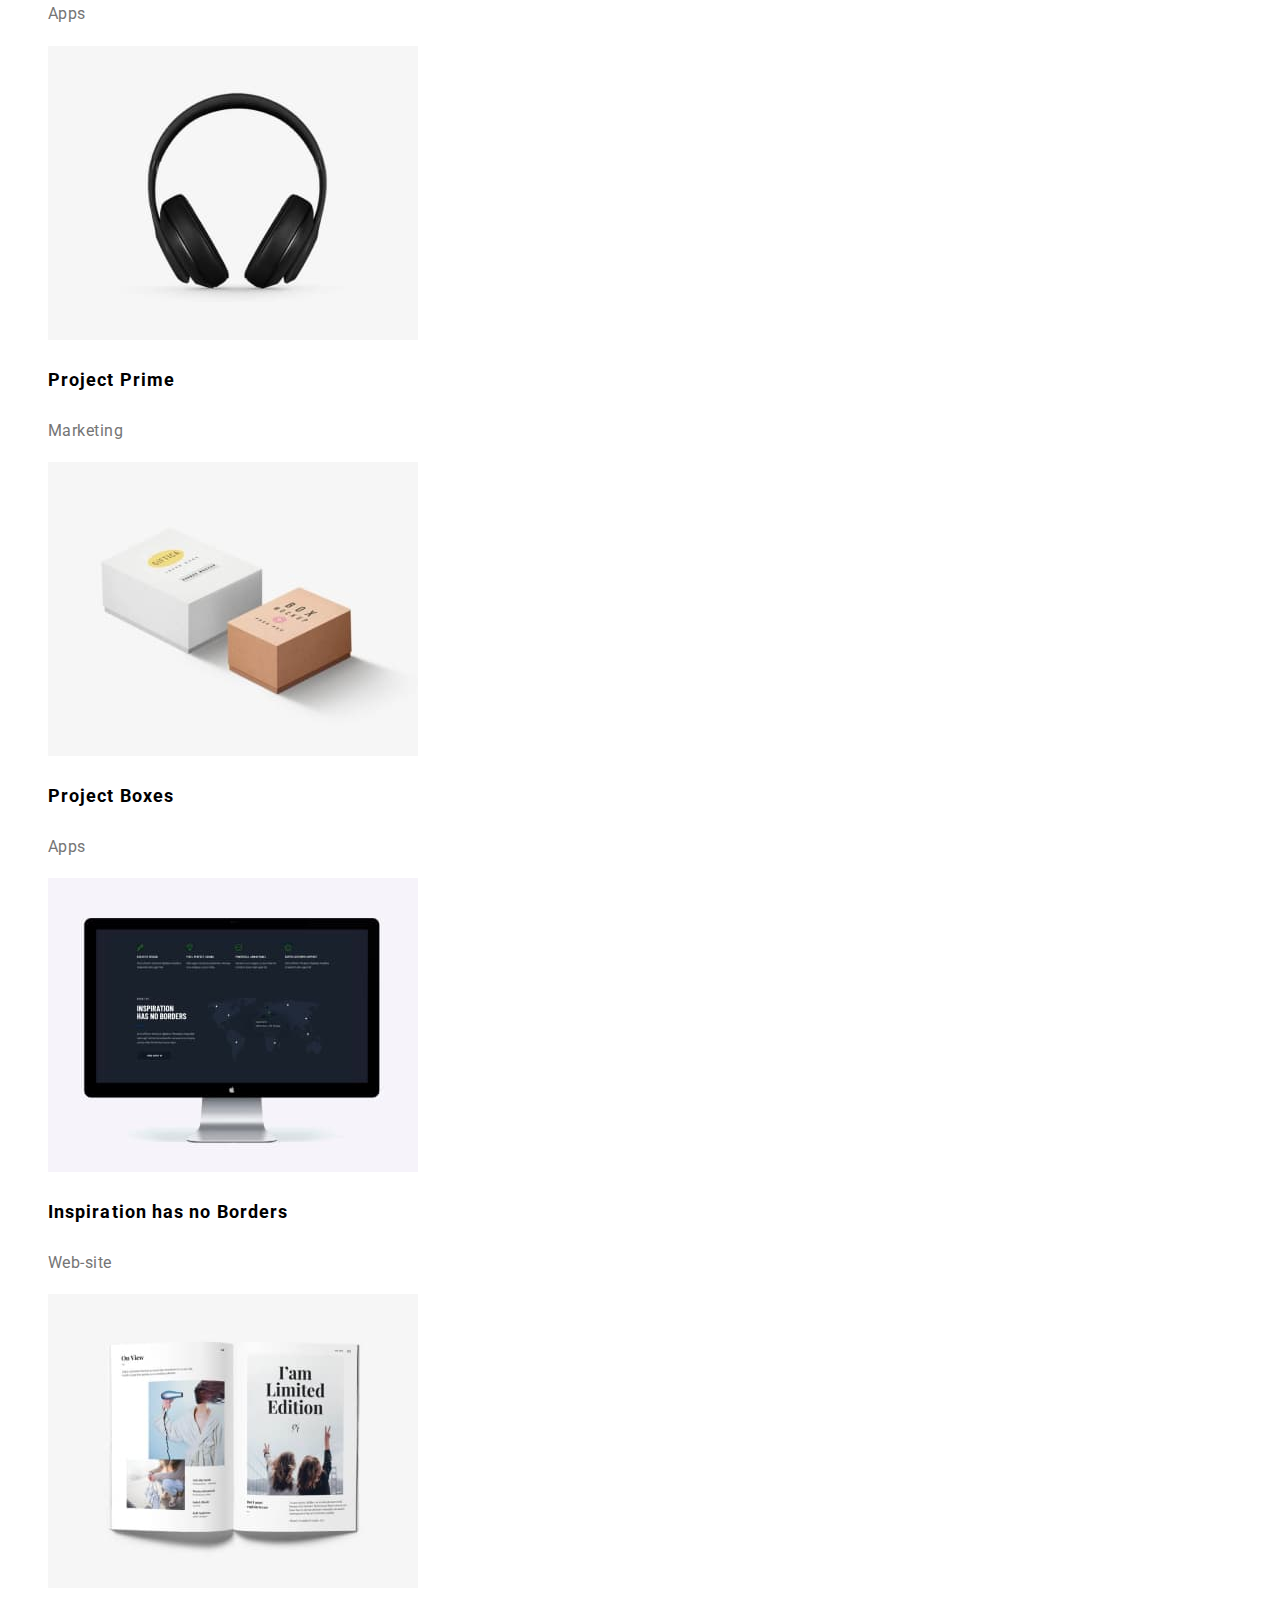
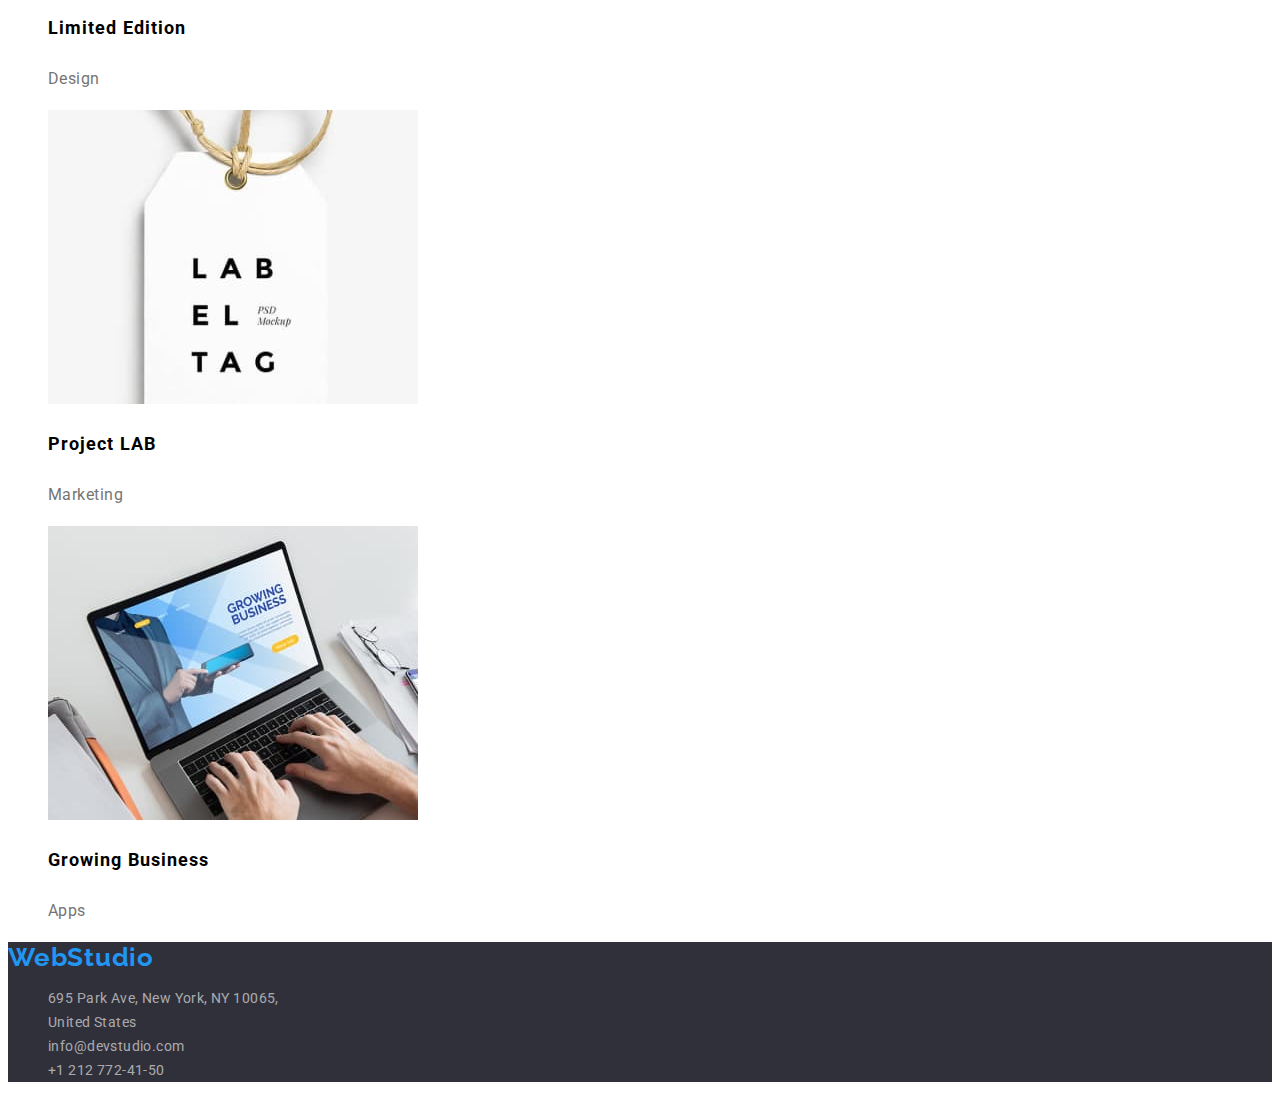
==== commit d85908c7: "HW2_Corrections" ====
--- a/portfolio.html
+++ b/portfolio.html
@@ -16,7 +16,7 @@
 
       <nav class="navbar">
         <!-- Navigation to other pages -->
-      <a href="./index.html" class="logo">WebStudio</a>
+      <a href="./index.html " class="logo">WebStudio</a>
 
         <ul class="nav-list">
           <li class="list-item"><a href="./index.html" class="link ">Studio</a></li>
@@ -38,27 +38,30 @@
       </ul>
     </header>
     <main>
-    <div class="portfolio-filter ">
-      <ul>
-      <li>
-      <button type="button" class="btn active">All</button>
-      </li>
-      <li>
-        <button type="button" class="btn ">Web-sites</button>
-        </li>
-      <li>
-        <button type="button" class="btn ">Apps</button>
-        </li>
-      <li>
-        <button type="button" class="btn ">Design</button>
-        </li>
-      <li>
-        <button type="button" class="btn ">Marketing</button>
-        </li>
-      </ul>
-    </div>
-    </section>
+   
+  
     <section class="portfolio ">
+      <!-- filter buttons -->
+      <div class="portfolio-filter ">
+        <ul>
+        <li>
+        <button type="button" class="btn btn-filter active">All</button>
+        </li>
+        <li>
+          <button type="button" class="btn btn-filter ">Web-sites</button>
+          </li>
+        <li>
+          <button type="button" class="btn btn-filter">Apps</button>
+          </li>
+        <li>
+          <button type="button" class="btn btn-filter">Design</button>
+          </li>
+        <li>
+          <button type="button" class="btn btn-filter ">Marketing</button>
+          </li>
+        </ul>
+      </div>
+      <!--  filter pictures -->
       <ul class="portfolio-list">
         <li class="portfolio-item">
             <img
@@ -67,9 +70,9 @@
               width="370"
               height="294"
             />
-          <div class="info">
-            <h3 class="name">Technoduck </h3>
-            <p class="category">Web-site </p>
+          <div class="project-info">
+            <h3 class="project-name">Technoduck </h3>
+            <p class="project-category">Web-site </p>
           </div>
           
         </li>
@@ -82,9 +85,9 @@
               height="294"
             />
           </a>
-          <div class="info">
-            <h3 class="name">Poster New Orlean vs Golden Star </h3>
-            <p class="category">Design </p>
+          <div class="project-info">
+            <h3 class="project-name">Poster New Orlean vs Golden Star </h3>
+            <p class="project-category">Design </p>
           </div>
         </li>
         <li>
@@ -96,9 +99,9 @@
               height="294"
             />
           </a>
-          <div class="info">
-            <h3 class="name">Seafood Restaurant  </h3>
-            <p class="category">Apps</p>
+          <div class="project-info">
+            <h3 class="project-name">Seafood Restaurant  </h3>
+            <p class="project-category">Apps</p>
           </div>
         </li>
         <li>
@@ -108,9 +111,9 @@
               width="370"
               height="294"
             />
-          <div class="info">
-            <h3 class="name">Project Prime </h3>
-            <p class="category">Marketing </p>
+          <div class="project-info">
+            <h3 class="project-name">Project Prime </h3>
+            <p class="project-category">Marketing </p>
           </div>
         </li>
         <li>
@@ -120,9 +123,9 @@
               width="370"
               height="294"
             />
-          <div class="info">
-            <h3 class="name">Project Boxes</h3>
-            <p class="category">Apps </p>
+          <div class="project-info">
+            <h3 class="project-name">Project Boxes</h3>
+            <p class="project-category">Apps </p>
           </div>
         </li>
         <li>
@@ -132,9 +135,9 @@
               width="370"
               height="294"
             />
-          <div class="info">
-            <h3 class="name">Inspiration has no Borders</h3>
-            <p class="category">Web-site</p>
+          <div class="project-info">
+            <h3 class="project-name">Inspiration has no Borders</h3>
+            <p class="project-category">Web-site</p>
           </div>
         </li>
         <li>
@@ -144,9 +147,9 @@
               width="370"
               height="294"
             />
-          <div class="info">
-            <h3 class="name">Limited Edition</h3>
-            <p class="category">Design</p>
+          <div class="project-info">
+            <h3 class="project-name">Limited Edition</h3>
+            <p class="project-category">Design</p>
           </div>
         </li>
         <li>
@@ -156,9 +159,9 @@
               width="370"
               height="294"
             />
-          <div class="info">
-            <h3 class="name">Project LAB</h3>
-            <p class="category">Marketing</p>
+          <div class="project-info">
+            <h3 class="project-name">Project LAB</h3>
+            <p class="project-category">Marketing</p>
           </div>
         </li>
         <li>
@@ -168,33 +171,34 @@
               width="370"
               height="294"
             />
-          <div class="info">
-            <h3 class="name">Growing Business</h3>
-            <p class="category">Apps </p>
+          <div class="project-info">
+            <h3 class="project-name">Growing Business</h3>
+            <p class="project-category">Apps </p>
           </div>
         </li>
       </ul>
     </section>
   </main>
     <!-- Page footer -->
-    <footer class="footer">
-      <a href="./index.html" class="logo"> WebStudio</a>
-      <address class="address">
-        <ul>
-          <li>
-            <a href="#">
-              695 Park Ave, New York, NY 10065, <br />
-              United States <br
-            /></a>
-          </li>
-          <li>
-            <a href="mailto:info@devstudio.com" class="contact">info@devstudio.com</a>
-          </li>
-          <li>
-            <a href="tel:+12127724150" class="contact">+1 212 772-41-50</a>
-          </li>
-        </ul>
-      </address>
-    </footer>
+   <!-- Page footer -->
+   <footer class="footer">
+    <a href="./index.html" class="logo link"> WebStudio</a>
+    <address class="address">
+      <ul>
+        <li>
+          <a href="#" class="link">
+            695 Park Ave, New York, NY 10065, <br />
+            United States <br
+          /></a>
+        </li>
+        <li>
+          <a href="mailto:info@devstudio.com" class="contact link">info@devstudio.com</a>
+        </li>
+        <li>
+          <a href="tel:+12127724150" class="contact link">+1 212 772-41-50</a>
+        </li>
+      </ul>
+    </address>
+  </footer>
   </body>
 </html>
--- a/css/styles.css
+++ b/css/styles.css
@@ -1,6 +1,7 @@
 /* Variables  */
 :root {
   --brand-color: #2196f3;
+  --brnd-hover-main: #188CE8;
   --brand-background-color: #2f303a;
   --brand-background-sub-color: #f5f4fa;
   --brand-text-color: #212121;
@@ -43,14 +44,17 @@
   color: var(--brand-color);
 }
 
-.btn:hover,
+/* .btn:hover,
 button:focus {
   color: var(--brand-background-color);
-}
+} */
 /* Buttons Css */
 .btn {
   cursor: pointer;
   border: none;
+  font-family: var(--font-family-main);
+  font-size: 16px;
+  line-height: 30px;
 }
 
 .logo {
@@ -75,14 +79,11 @@
   text-transform: uppercase;
   color: var(--brand-white-color);
 }
-.btn {
-  font-size: 16px;
-  line-height: 30px;
-}
+
 .btn-primary {
-  /* border-color: var(--brand-color); */
   background: var(--brand-color);
   color: var(--brand-white-color);
+  font-family: var(--font-family-main);
   box-shadow: 0px 4px 4px rgba(0, 0, 0, 0.15);
   border-radius: 4px;
   border-bottom-left-radius: 0;
@@ -92,7 +93,8 @@
   padding: 10px 20px 10px 20px;
 }
 .btn.btn-primary:hover {
-  color: var(--brand-text-color);
+ background-color: var(--brnd-hover-main);
+ color: var(--brand-white-color);
 }
 .btn.active {
   background-color: var(--brand-color);
@@ -105,6 +107,7 @@
   letter-spacing: 0.03em;
   text-transform: uppercase;
 }
+/* -- */
 
 .section .description{
  font-weight: 400;
@@ -114,28 +117,26 @@
  color: var(--brand-sub-color);
 }
 /* About css */
-.about h2,
-.about .team-info {
-  text-align: center;
-}
-.section .section-title{
+
+.section-title{
   color: var(--brand-text-color);
   font-weight: 700;
   font-size: 36px;
   line-height: 1.2;
   letter-spacing: 0.03em;
-
-}
-
-.team-info .name {
-  font-weight: 500;
-  font-size: 16px;
-  line-height: 1.2;
-  text-align: center;
-  letter-spacing: 0.03em;
-
-}
-.team-info .job {
+  text-align: center;
+
+}
+
+.team-info .team-name {
+  font-weight: 500;
+  font-size: 16px;
+  line-height: 1.2;
+  text-align: center;
+  letter-spacing: 0.03em;
+
+}
+.team-info .team-job {
   color: var(--brand-sub-color);
   font-weight: 400;
   font-size: 16;
@@ -163,16 +164,27 @@
 .btn:hover {
   color: var(--brand-color);
 }
-.btn.btn.active:hover {
-  color: var(--brand-background-color);
-}
-.portfolio .info .name {
+.btn.btn-filter{
+  font-family: var(--font-family-main);
+  border-radius: 4px;
+  letter-spacing: 0.03em;
+  font-weight: 500;
+  padding: 6px 26px;
+  font-size: 16px;
+  line-height: 1.9;
+}
+.btn.btn-filter:hover{
+  color: var(--brand-white-color);
+  background-color: var(--brand-color);
+  box-shadow: 0px 3px 1px rgba(0, 0, 0, 0.1), 0px 1px 2px rgba(0, 0, 0, 0.08), 0px 2px 2px rgba(0, 0, 0, 0.12);
+}
+.portfolio .project-name {
   font-weight: 700;
   font-size: 18px;
   line-height: 2;
   letter-spacing: 0.06em;
 }
-.portfolio .info .category {
+.portfolio .project-category {
   font-weight: 400;
   font-size: 16px;
   line-height: 1.88;
@@ -184,7 +196,8 @@
   background-color: var(--brand-background-color);
 }
 .address {
-  color: #ffffff;
+  color:rgba(255, 255, 255, 0.6);
+  font-style: normal;
 }
 .address ul {
   font-size: 14px;
@@ -196,6 +209,7 @@
   color: rgba(255, 255, 255, 0.6);
 
 }
-.contact.link:hover{
-  color: var(--brand-color);
-}
+.contact.link:hover,
+.address .link:hover{
+  color: var(--brand-white-color);
+}
